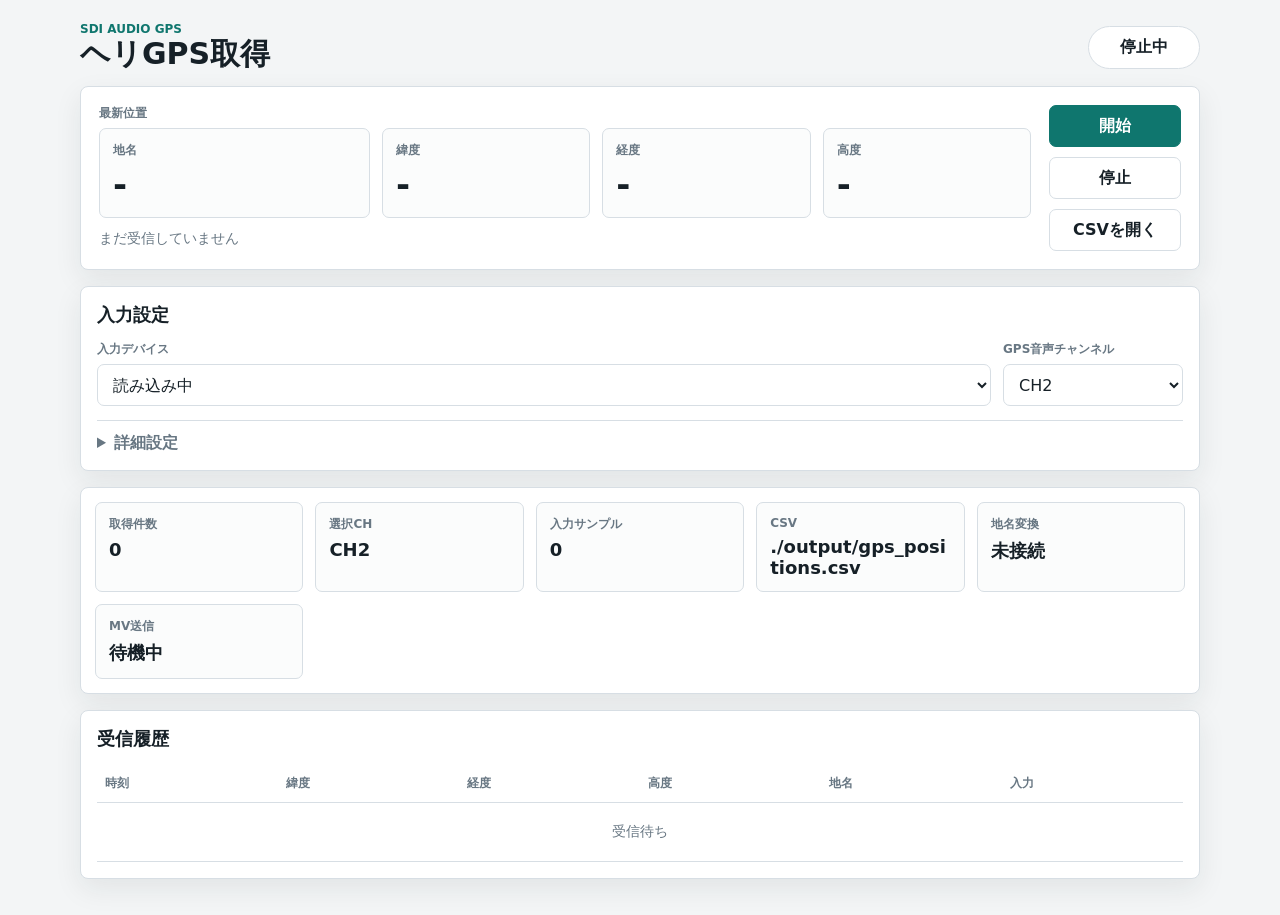
==== gps_receiver/templates/index.html @ 1331140d "Send geocoded text to multiviewer" ====
<!doctype html>
<html lang="ja">
  <head>
    <meta charset="utf-8">
    <meta name="viewport" content="width=device-width, initial-scale=1">
    <title>ヘリGPS取得</title>
    <link rel="stylesheet" href="/static/style.css">
  </head>
  <body>
    <main class="shell">
      <header class="topbar">
        <div>
          <p class="eyebrow">SDI AUDIO GPS</p>
          <h1>ヘリGPS取得</h1>
        </div>
        <div class="run-pill" id="runStatus">停止中</div>
      </header>

      <section class="hero">
        <div class="latest-main">
          <span class="label">最新位置</span>
          <div class="coord-row">
            <div class="place-cell">
              <span>地名</span>
              <strong id="latestPlace">-</strong>
            </div>
            <div>
              <span>緯度</span>
              <strong id="latestLat">-</strong>
            </div>
            <div>
              <span>経度</span>
              <strong id="latestLon">-</strong>
            </div>
            <div>
              <span>高度</span>
              <strong id="latestAlt">-</strong>
            </div>
          </div>
          <div class="latest-time" id="latestTime">まだ受信していません</div>
        </div>
        <div class="actions">
          <button id="startBtn" class="primary">開始</button>
          <button id="stopBtn">停止</button>
          <a class="button" href="/api/download">CSVを開く</a>
        </div>
      </section>

      <section class="setup">
        <div class="section-head">
          <h2>入力設定</h2>
          <span id="errorText"></span>
        </div>

        <select id="mode" class="hidden-select">
          <option value="command" selected>command</option>
        </select>

        <div class="quick-grid">
          <label class="device-field">
            <span>入力デバイス</span>
            <select id="input_device">
              <option value="">読み込み中</option>
            </select>
          </label>
          <label>
            <span>GPS音声チャンネル</span>
            <select id="gps_channel">
              <option value="1">CH1</option>
              <option value="2" selected>CH2</option>
              <option value="3">CH3</option>
              <option value="4">CH4</option>
              <option value="5">CH5</option>
              <option value="6">CH6</option>
              <option value="7">CH7</option>
              <option value="8">CH8</option>
            </select>
          </label>
        </div>

        <details class="advanced">
          <summary>詳細設定</summary>
          <div class="advanced-grid">
            <label>
              <span>入力チャンネル数</span>
              <input id="input_channels" type="number" min="1" max="16" value="2">
            </label>
            <label class="wide">
              <span>テスト用RAWディレクトリ</span>
              <input id="test_capture_dir" type="text" value="../audio_capture/20260613_132355">
            </label>
            <label class="wide">
              <span>CSV保存先</span>
              <input id="output_csv" type="text" value="./output/gps_positions.csv">
            </label>
            <label class="wide">
              <span>逆ジオコーダーURL</span>
              <input id="reverse_geocoder_url" type="text" value="">
            </label>
            <label class="wide">
              <span>自動生成された入力コマンド</span>
              <input id="input_command" type="text" value="">
            </label>
            <button id="saveBtn" type="button">設定を反映</button>
          </div>
        </details>
      </section>

      <section class="metrics">
        <div>
          <span>取得件数</span>
          <strong id="decoded">0</strong>
        </div>
        <div>
          <span>選択CH</span>
          <strong id="channel">CH2</strong>
        </div>
        <div>
          <span>入力サンプル</span>
          <strong id="samples">0</strong>
        </div>
        <div>
          <span>CSV</span>
          <strong id="csvPath">./output/gps_positions.csv</strong>
        </div>
        <div>
          <span>地名変換</span>
          <strong id="geocodeStatus">未接続</strong>
        </div>
        <div>
          <span>MV送信</span>
          <strong id="multiviewerStatus">待機中</strong>
        </div>
      </section>

      <section class="log">
        <div class="section-head">
          <h2>受信履歴</h2>
        </div>
        <div class="table-wrap">
          <table>
            <thead>
              <tr>
                <th>時刻</th>
                <th>緯度</th>
                <th>経度</th>
                <th>高度</th>
                <th>地名</th>
                <th>入力</th>
              </tr>
            </thead>
            <tbody id="rows">
              <tr class="empty-row"><td colspan="6">受信待ち</td></tr>
            </tbody>
          </table>
        </div>
      </section>
    </main>
    <script src="/static/app.js"></script>
  </body>
</html>
---- static/style.css ----
:root {
  color-scheme: light;
  --bg: #f3f5f6;
  --panel: #ffffff;
  --ink: #162027;
  --muted: #687783;
  --line: #d7dee4;
  --soft: #eef3f2;
  --accent: #0f766e;
  --accent-strong: #0b5f58;
  --danger: #b23b2c;
  --shadow: 0 10px 28px rgba(22, 32, 39, 0.08);
}

* {
  box-sizing: border-box;
}

body {
  margin: 0;
  background: var(--bg);
  color: var(--ink);
  font-family: system-ui, -apple-system, BlinkMacSystemFont, "Segoe UI", sans-serif;
}

.shell {
  width: min(1120px, calc(100% - 28px));
  margin: 22px auto 36px;
}

.topbar {
  display: flex;
  align-items: center;
  justify-content: space-between;
  gap: 16px;
  margin-bottom: 14px;
}

.eyebrow,
h1,
h2 {
  margin: 0;
}

.eyebrow {
  color: var(--accent);
  font-size: 12px;
  font-weight: 800;
  letter-spacing: 0;
}

h1 {
  font-size: 30px;
  line-height: 1.2;
}

h2 {
  font-size: 18px;
}

.run-pill {
  min-width: 112px;
  border-radius: 999px;
  border: 1px solid var(--line);
  background: var(--panel);
  padding: 10px 16px;
  text-align: center;
  font-weight: 800;
}

.run-pill.running {
  color: #fff;
  background: var(--accent);
  border-color: var(--accent);
}

.run-pill.error {
  color: #fff;
  background: var(--danger);
  border-color: var(--danger);
}

.hero,
.setup,
.metrics,
.telop,
.log {
  background: var(--panel);
  border: 1px solid var(--line);
  border-radius: 8px;
  box-shadow: var(--shadow);
  margin-bottom: 16px;
}

.hero {
  display: grid;
  grid-template-columns: minmax(0, 1fr) auto;
  gap: 18px;
  align-items: stretch;
  padding: 18px;
}

.label,
label span,
.metrics span,
.coord-row span {
  display: block;
  color: var(--muted);
  font-size: 12px;
  font-weight: 800;
  margin-bottom: 6px;
}

.coord-row {
  display: grid;
  grid-template-columns: 1.3fr repeat(3, minmax(0, 1fr));
  gap: 12px;
}

.coord-row div,
.metrics div {
  min-width: 0;
  border: 1px solid var(--line);
  border-radius: 7px;
  background: #fbfcfc;
  padding: 13px;
}

.coord-row strong {
  display: block;
  font-size: clamp(22px, 3vw, 34px);
  line-height: 1.15;
  overflow-wrap: anywhere;
}

.latest-time {
  margin-top: 12px;
  color: var(--muted);
  font-size: 14px;
}

.actions {
  display: grid;
  grid-template-columns: 132px;
  gap: 10px;
  align-content: center;
}

button,
.button,
input,
select {
  min-height: 42px;
  border-radius: 7px;
  border: 1px solid var(--line);
  background: #fff;
  color: var(--ink);
  font: inherit;
}

input,
select {
  width: 100%;
  padding: 9px 11px;
}

button,
.button {
  display: inline-flex;
  align-items: center;
  justify-content: center;
  padding: 9px 14px;
  cursor: pointer;
  text-decoration: none;
  font-weight: 800;
}

button.primary {
  color: #fff;
  background: var(--accent);
  border-color: var(--accent);
}

button.primary:hover {
  background: var(--accent-strong);
}

.setup {
  padding: 16px;
}

.section-head {
  display: flex;
  align-items: center;
  justify-content: space-between;
  gap: 12px;
  margin-bottom: 14px;
}

#errorText {
  color: var(--danger);
  font-size: 13px;
  font-weight: 700;
}

#telopError {
  color: var(--danger);
  font-size: 13px;
  font-weight: 700;
}

.hidden-select {
  position: absolute;
  width: 1px;
  height: 1px;
  opacity: 0;
  pointer-events: none;
}

.quick-grid,
.advanced-grid {
  display: grid;
  grid-template-columns: minmax(260px, 1fr) 180px;
  gap: 12px;
}

label {
  min-width: 0;
}

.wide {
  grid-column: span 1;
}

.device-field {
  grid-column: span 1;
}

.advanced {
  margin-top: 14px;
  border-top: 1px solid var(--line);
  padding-top: 12px;
}

summary {
  cursor: pointer;
  color: var(--muted);
  font-weight: 800;
}

.advanced-grid {
  margin-top: 12px;
  grid-template-columns: 160px minmax(0, 1fr) minmax(0, 1fr) 128px;
  align-items: end;
}

.advanced-grid .wide {
  grid-column: span 1;
}

.metrics {
  display: grid;
  grid-template-columns: repeat(5, minmax(0, 1fr));
  gap: 12px;
  padding: 14px;
}

.metrics strong {
  display: block;
  overflow-wrap: anywhere;
  font-size: 18px;
}

.log {
  padding: 16px;
}

.telop {
  padding: 16px;
}

.telop-grid {
  display: grid;
  grid-template-columns: repeat(5, minmax(130px, 1fr));
  gap: 12px;
}

.telop-actions {
  display: flex;
  align-items: center;
  gap: 10px;
  flex-wrap: wrap;
  margin-top: 14px;
}

#telopStatus {
  color: var(--muted);
  font-size: 13px;
  font-weight: 800;
}

.preview-grid {
  display: grid;
  grid-template-columns: repeat(2, minmax(0, 1fr));
  gap: 14px;
  margin-top: 16px;
}

.preview-title {
  color: var(--muted);
  font-size: 12px;
  font-weight: 800;
  margin-bottom: 6px;
}

.preview-stage {
  position: relative;
  overflow: hidden;
  aspect-ratio: 16 / 9;
  background: #111;
  border: 1px solid var(--line);
  border-radius: 7px;
}

.preview-stage img {
  display: block;
  width: 100%;
  height: 100%;
  object-fit: contain;
}

#telopBox {
  position: absolute;
  border: 2px dashed #ffd166;
  background: rgba(255, 209, 102, 0.08);
  box-shadow: 0 0 0 1px rgba(0, 0, 0, 0.35);
  cursor: move;
}

#telopBox::after {
  content: "";
  position: absolute;
  width: 12px;
  height: 12px;
  right: -7px;
  bottom: -7px;
  border-radius: 50%;
  background: #ffd166;
  border: 2px solid #fff;
}

.table-wrap {
  overflow-x: auto;
}

table {
  width: 100%;
  border-collapse: collapse;
  min-width: 720px;
}

th,
td {
  border-bottom: 1px solid var(--line);
  padding: 10px 8px;
  text-align: left;
  vertical-align: top;
  font-size: 14px;
}

th {
  color: var(--muted);
  font-size: 12px;
}

.empty-row td {
  color: var(--muted);
  text-align: center;
  padding: 20px 8px;
}

@media (max-width: 820px) {
  .shell {
    width: min(100% - 20px, 1120px);
    margin-top: 12px;
  }

  .topbar,
  .hero {
    display: block;
  }

  .run-pill {
    margin-top: 12px;
  }

  .actions {
    grid-template-columns: repeat(3, minmax(0, 1fr));
    margin-top: 14px;
  }

  .coord-row,
  .metrics,
  .quick-grid,
  .advanced-grid,
  .telop-grid,
  .preview-grid {
    grid-template-columns: 1fr;
  }

}
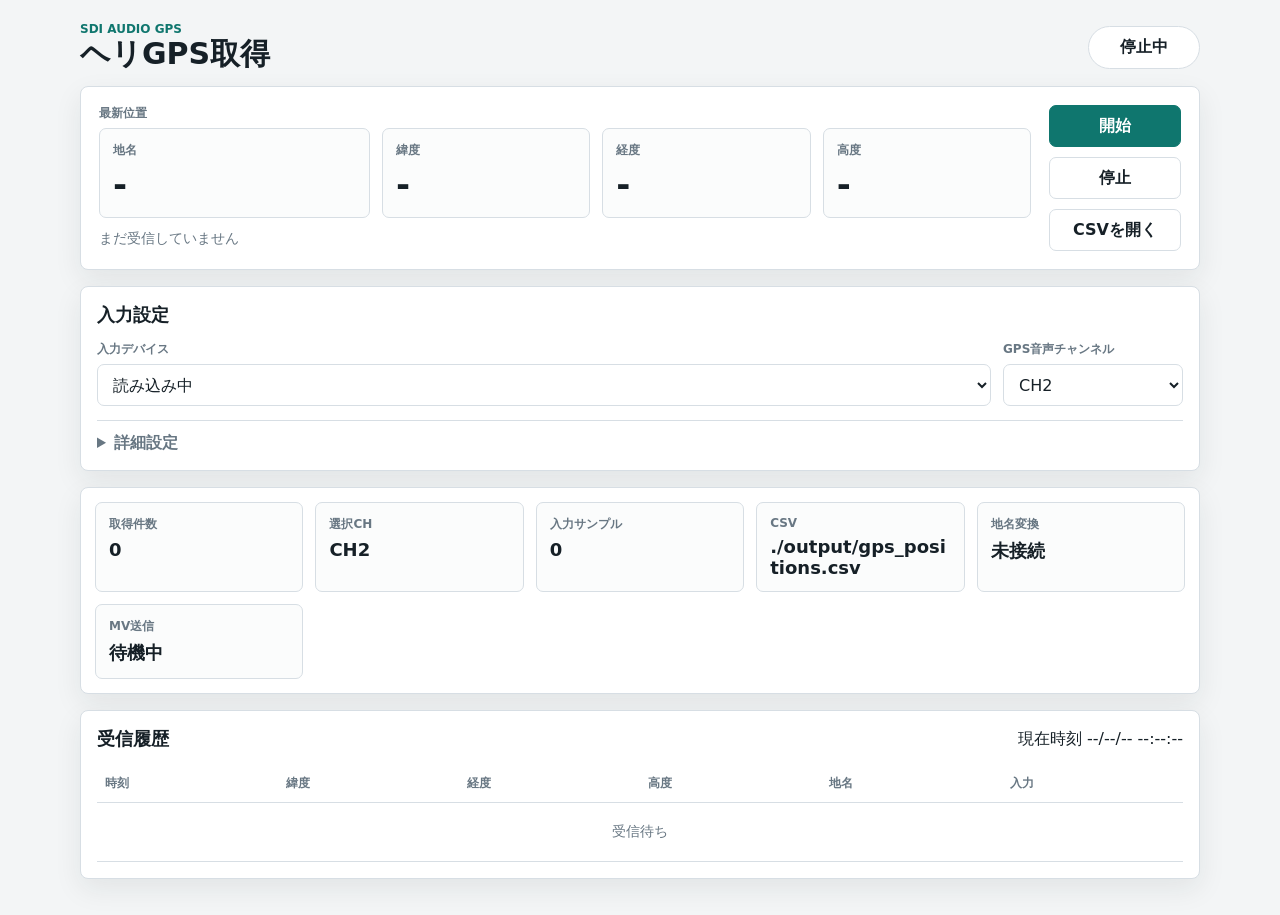
==== commit bc7f3f1c: "Update 2026-06-30 01:02:45" ====
--- a/gps_receiver/templates/index.html
+++ b/gps_receiver/templates/index.html
@@ -136,6 +136,7 @@
       <section class="log">
         <div class="section-head">
           <h2>受信履歴</h2>
+          <div class="current-clock" id="currentClock">現在時刻 --/--/-- --:--:--</div>
         </div>
         <div class="table-wrap">
           <table>
@@ -156,6 +157,6 @@
         </div>
       </section>
     </main>
-    <script src="/static/app.js"></script>
+    <script src="/static/app.js?v=20260623-clock"></script>
   </body>
 </html>
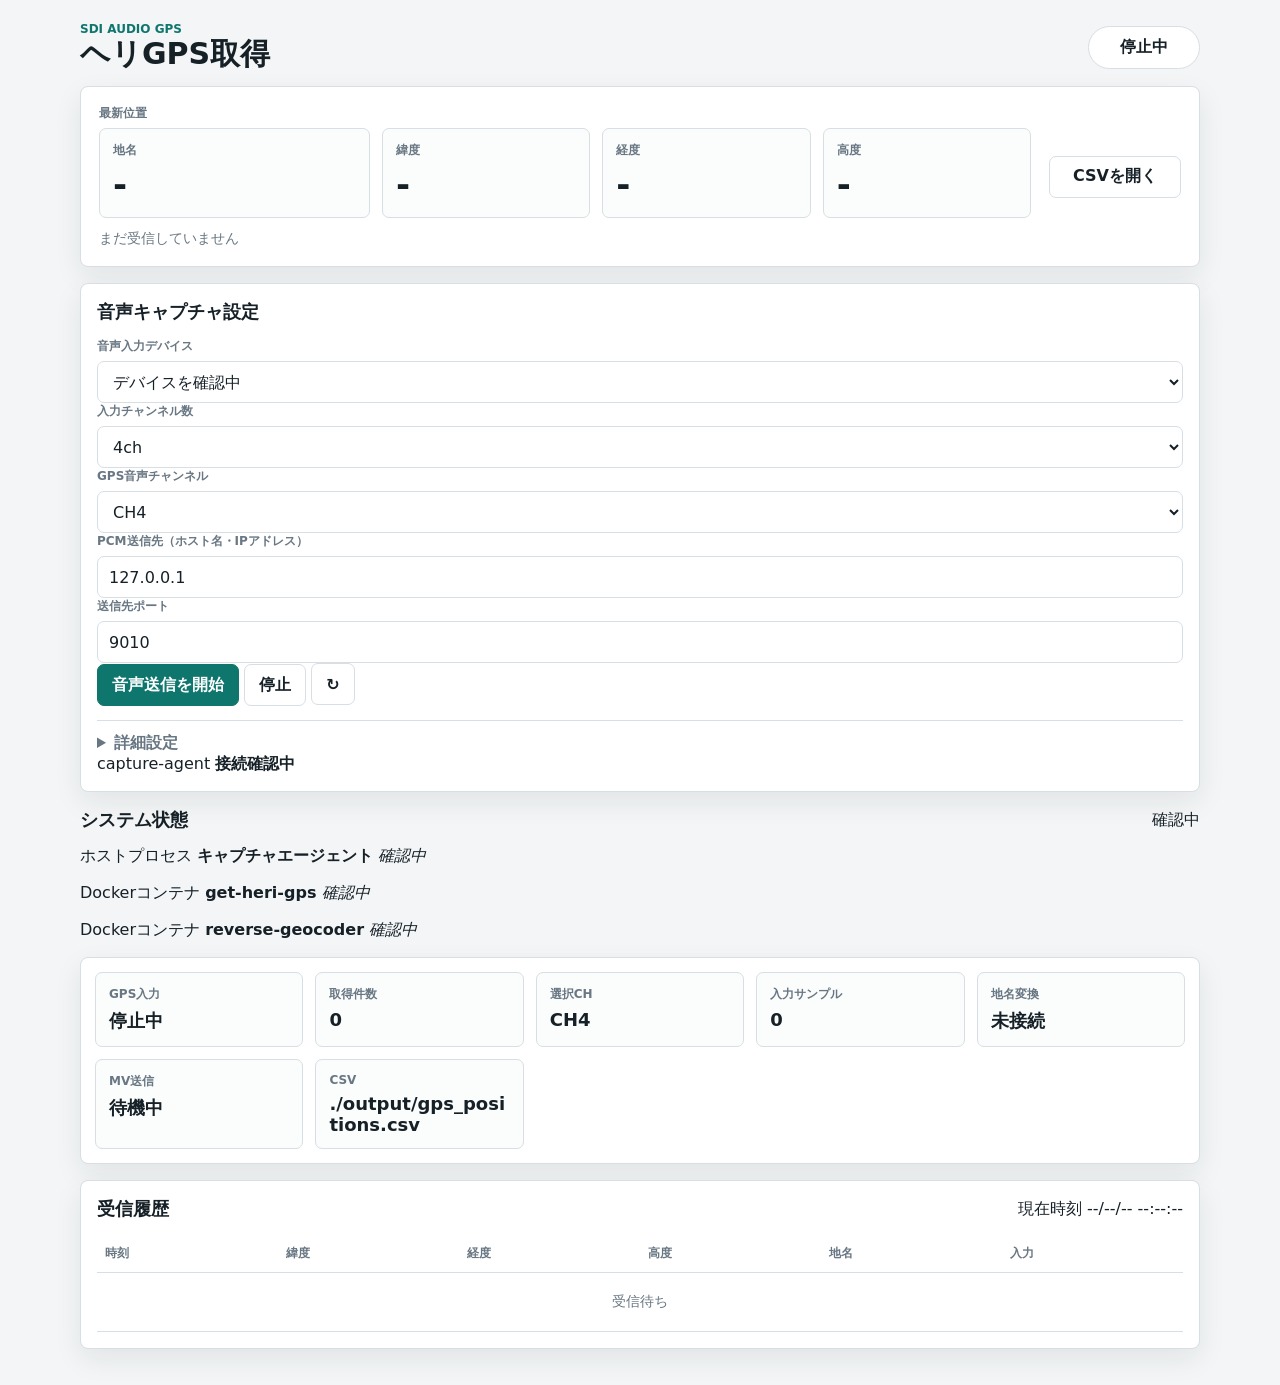
==== commit 085d8f68: "Update 2026-07-01 15:38:56" ====
--- a/gps_receiver/templates/index.html
+++ b/gps_receiver/templates/index.html
@@ -40,96 +40,138 @@
           <div class="latest-time" id="latestTime">まだ受信していません</div>
         </div>
         <div class="actions">
-          <button id="startBtn" class="primary">開始</button>
-          <button id="stopBtn">停止</button>
           <a class="button" href="/api/download">CSVを開く</a>
         </div>
       </section>
 
       <section class="setup">
         <div class="section-head">
-          <h2>入力設定</h2>
+          <h2>音声キャプチャ設定</h2>
           <span id="errorText"></span>
         </div>
 
-        <select id="mode" class="hidden-select">
-          <option value="command" selected>command</option>
-        </select>
-
-        <div class="quick-grid">
-          <label class="device-field">
-            <span>入力デバイス</span>
-            <select id="input_device">
-              <option value="">読み込み中</option>
+        <div class="capture-grid">
+          <label class="device-control">
+            <span>音声入力デバイス</span>
+            <select id="agentDevice">
+              <option value="">デバイスを確認中</option>
             </select>
           </label>
           <label>
+            <span>入力チャンネル数</span>
+            <select id="agentChannels">
+              <option value="1">1ch</option>
+              <option value="2">2ch</option>
+              <option value="4" selected>4ch</option>
+              <option value="8">8ch</option>
+              <option value="16">16ch</option>
+            </select>
+          </label>
+          <label>
             <span>GPS音声チャンネル</span>
-            <select id="gps_channel">
+            <select id="agentGpsChannel">
               <option value="1">CH1</option>
-              <option value="2" selected>CH2</option>
+              <option value="2">CH2</option>
               <option value="3">CH3</option>
-              <option value="4">CH4</option>
-              <option value="5">CH5</option>
-              <option value="6">CH6</option>
-              <option value="7">CH7</option>
-              <option value="8">CH8</option>
+              <option value="4" selected>CH4</option>
             </select>
           </label>
+        </div>
+
+        <div class="destination-grid">
+          <label>
+            <span>PCM送信先（ホスト名・IPアドレス）</span>
+            <input id="agentReceiverHost" type="text" value="127.0.0.1" placeholder="例: 192.168.11.67">
+          </label>
+          <label>
+            <span>送信先ポート</span>
+            <input id="agentReceiverPort" type="number" min="1" max="65535" value="9010">
+          </label>
+          <div class="capture-actions">
+            <button id="agentStartBtn" class="primary" type="button">音声送信を開始</button>
+            <button id="agentStopBtn" type="button">停止</button>
+            <button id="agentRefreshBtn" class="icon-button" type="button" title="デバイス一覧を更新" aria-label="デバイス一覧を更新">↻</button>
+          </div>
         </div>
 
         <details class="advanced">
           <summary>詳細設定</summary>
-          <div class="advanced-grid">
+          <div class="agent-advanced-grid">
             <label>
-              <span>入力チャンネル数</span>
-              <input id="input_channels" type="number" min="1" max="16" value="2">
+              <span>サンプリング周波数</span>
+              <input id="agentSampleRate" type="number" value="48000">
             </label>
-            <label class="wide">
-              <span>テスト用RAWディレクトリ</span>
-              <input id="test_capture_dir" type="text" value="../audio_capture/20260613_132355">
-            </label>
-            <label class="wide">
-              <span>CSV保存先</span>
-              <input id="output_csv" type="text" value="./output/gps_positions.csv">
-            </label>
-            <label class="wide">
-              <span>逆ジオコーダーURL</span>
-              <input id="reverse_geocoder_url" type="text" value="">
-            </label>
-            <label class="wide">
-              <span>自動生成された入力コマンド</span>
-              <input id="input_command" type="text" value="">
-            </label>
-            <button id="saveBtn" type="button">設定を反映</button>
+            <button id="agentSaveBtn" type="button">設定を保存</button>
           </div>
         </details>
+        <div class="agent-state">
+          <span>capture-agent</span>
+          <strong id="agentStatus">接続確認中</strong>
+          <span id="agentLog"></span>
+        </div>
+      </section>
+
+      <section class="system-status">
+        <div class="section-head">
+          <h2>システム状態</h2>
+          <span id="systemCheckedAt">確認中</span>
+        </div>
+        <div class="service-grid">
+          <div class="service-card">
+            <div class="service-card-head">
+              <span>ホストプロセス</span>
+              <strong>キャプチャエージェント</strong>
+              <em id="captureServiceStatus">確認中</em>
+            </div>
+            <dl id="captureServiceDetails"></dl>
+          </div>
+          <div class="service-card">
+            <div class="service-card-head">
+              <span>Dockerコンテナ</span>
+              <strong>get-heri-gps</strong>
+              <em id="receiverServiceStatus">確認中</em>
+            </div>
+            <dl id="receiverServiceDetails"></dl>
+          </div>
+          <div class="service-card">
+            <div class="service-card-head">
+              <span>Dockerコンテナ</span>
+              <strong>reverse-geocoder</strong>
+              <em id="geocoderServiceStatus">確認中</em>
+            </div>
+            <dl id="geocoderServiceDetails"></dl>
+          </div>
+        </div>
       </section>
 
       <section class="metrics">
+        <div>
+          <span>GPS入力</span>
+          <strong id="inputStatus">停止中</strong>
+        </div>
         <div>
           <span>取得件数</span>
           <strong id="decoded">0</strong>
         </div>
         <div>
           <span>選択CH</span>
-          <strong id="channel">CH2</strong>
+          <strong id="channel">CH4</strong>
         </div>
         <div>
           <span>入力サンプル</span>
           <strong id="samples">0</strong>
         </div>
         <div>
+          <span>地名変換</span>
+          <strong id="geocodeStatus">未接続</strong>
+        </div>
+        <div>
+          <span>MV送信</span>
+          <strong id="multiviewerStatus">待機中</strong>
+        </div>
+        <div>
           <span>CSV</span>
           <strong id="csvPath">./output/gps_positions.csv</strong>
-        </div>
-        <div>
-          <span>地名変換</span>
-          <strong id="geocodeStatus">未接続</strong>
-        </div>
-        <div>
-          <span>MV送信</span>
-          <strong id="multiviewerStatus">待機中</strong>
         </div>
       </section>
 
@@ -157,6 +199,6 @@
         </div>
       </section>
     </main>
-    <script src="/static/app.js?v=20260623-clock"></script>
+    <script src="/static/app.js?v=20260701-system-status-v3"></script>
   </body>
 </html>
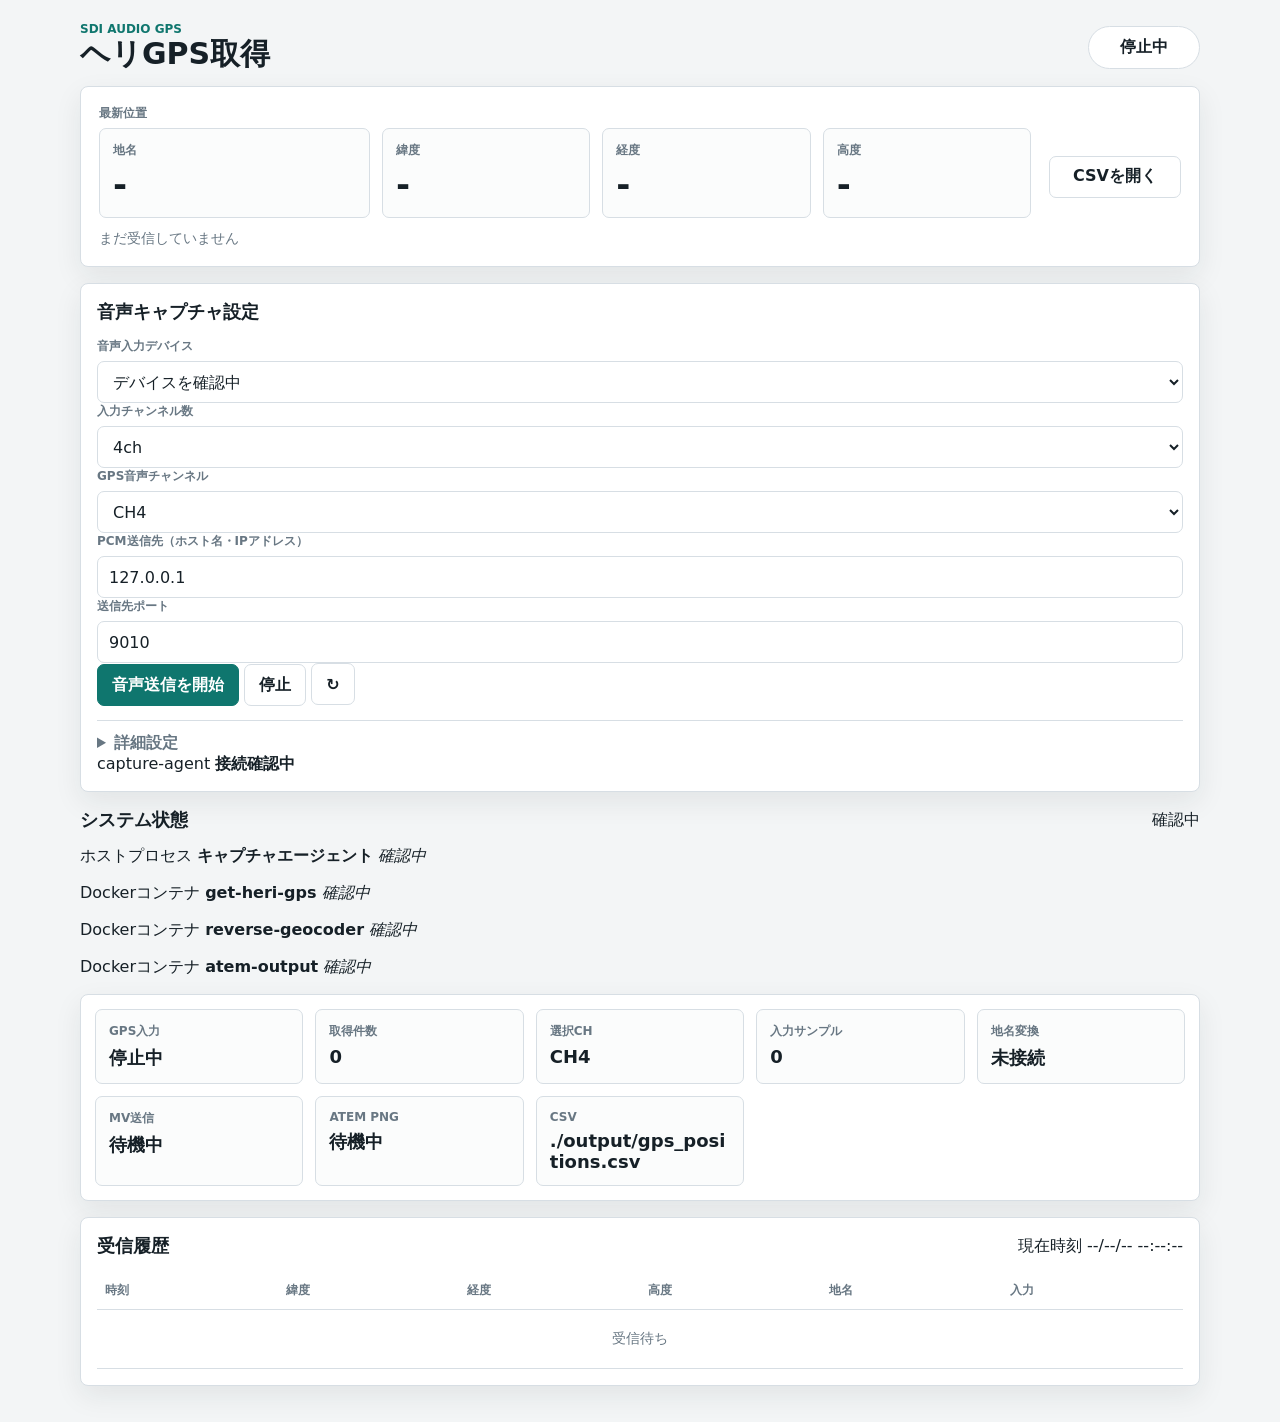
==== commit 40bfa0f8: "Update 2026-07-17 11:27:59" ====
--- a/gps_receiver/templates/index.html
+++ b/gps_receiver/templates/index.html
@@ -141,6 +141,14 @@
             </div>
             <dl id="geocoderServiceDetails"></dl>
           </div>
+          <div class="service-card">
+            <div class="service-card-head">
+              <span>Dockerコンテナ</span>
+              <strong>atem-output</strong>
+              <em id="atemServiceStatus">確認中</em>
+            </div>
+            <dl id="atemServiceDetails"></dl>
+          </div>
         </div>
       </section>
 
@@ -168,6 +176,10 @@
         <div>
           <span>MV送信</span>
           <strong id="multiviewerStatus">待機中</strong>
+        </div>
+        <div>
+          <span>ATEM PNG</span>
+          <strong id="atemStatus">待機中</strong>
         </div>
         <div>
           <span>CSV</span>
@@ -199,6 +211,6 @@
         </div>
       </section>
     </main>
-    <script src="/static/app.js?v=20260701-system-status-v3"></script>
+    <script src="/static/app.js?v=20260716-atem-output-v1"></script>
   </body>
 </html>
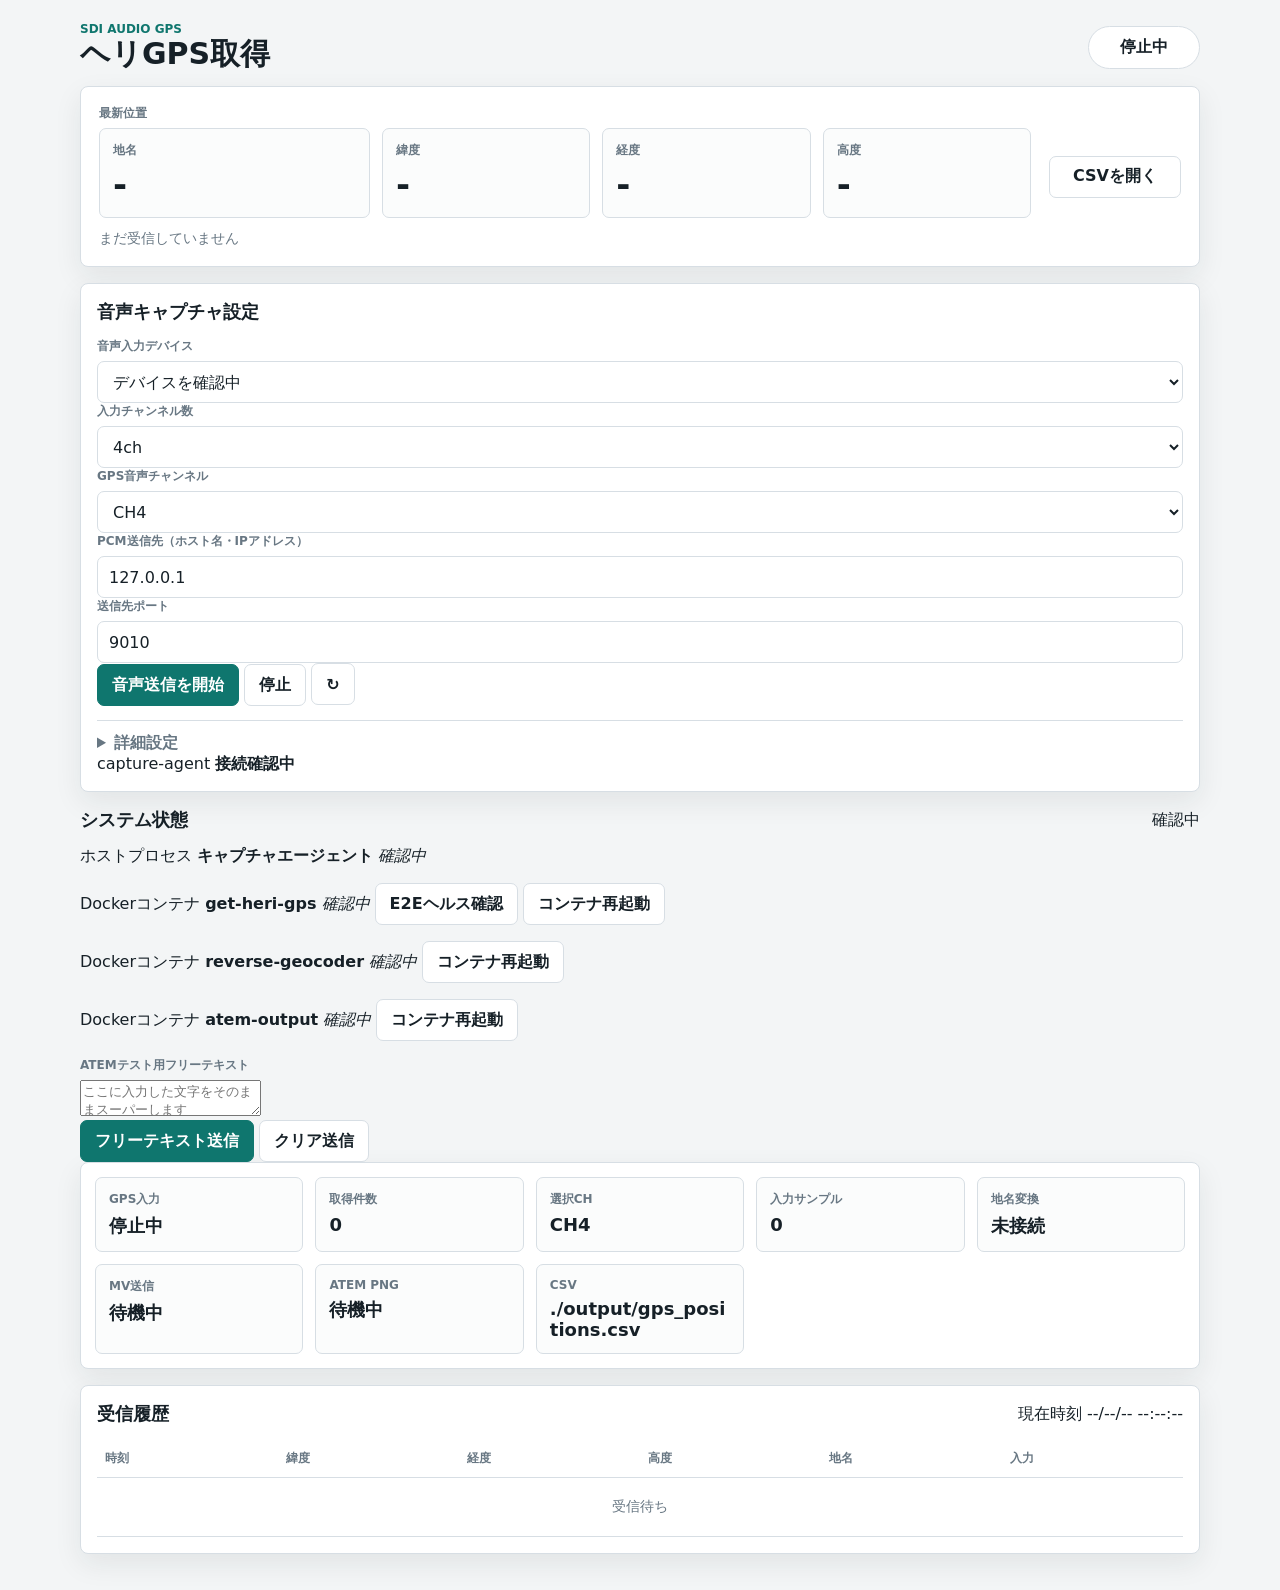
==== commit fae169ab: "Update 2026-08-22 20:36:06" ====
--- a/gps_receiver/templates/index.html
+++ b/gps_receiver/templates/index.html
@@ -130,6 +130,10 @@
               <span>Dockerコンテナ</span>
               <strong>get-heri-gps</strong>
               <em id="receiverServiceStatus">確認中</em>
+              <button id="e2eHealthBtn" class="small-action" type="button">E2Eヘルス確認</button>
+              <small id="e2eHealthStatus"></small>
+              <button class="danger small-action container-restart-btn" type="button" data-container="get-heri-gps">コンテナ再起動</button>
+              <small id="restartStatus-get-heri-gps"></small>
             </div>
             <dl id="receiverServiceDetails"></dl>
           </div>
@@ -138,6 +142,8 @@
               <span>Dockerコンテナ</span>
               <strong>reverse-geocoder</strong>
               <em id="geocoderServiceStatus">確認中</em>
+              <button class="danger small-action container-restart-btn" type="button" data-container="reverse-geocoder">コンテナ再起動</button>
+              <small id="restartStatus-reverse-geocoder"></small>
             </div>
             <dl id="geocoderServiceDetails"></dl>
           </div>
@@ -146,8 +152,23 @@
               <span>Dockerコンテナ</span>
               <strong>atem-output</strong>
               <em id="atemServiceStatus">確認中</em>
-            </div>
-            <dl id="atemServiceDetails"></dl>
+              <button class="danger small-action container-restart-btn" type="button" data-container="atem-output">コンテナ再起動</button>
+              <small id="restartStatus-atem-output"></small>
+            </div>
+            <div class="service-body">
+              <dl id="atemServiceDetails"></dl>
+              <div class="atem-free-text">
+                <label>
+                  <span>ATEMテスト用フリーテキスト</span>
+                  <textarea id="atemFreeTextInput" rows="2" placeholder="ここに入力した文字をそのままスーパーします"></textarea>
+                </label>
+                <div class="inline-actions">
+                  <button id="atemFreeTextSendBtn" class="primary" type="button">フリーテキスト送信</button>
+                  <button id="atemFreeTextClearBtn" type="button">クリア送信</button>
+                </div>
+                <small id="atemFreeTextStatus"></small>
+              </div>
+            </div>
           </div>
         </div>
       </section>
@@ -211,6 +232,6 @@
         </div>
       </section>
     </main>
-    <script src="/static/app.js?v=20260716-atem-output-v1"></script>
+    <script src="/static/app.js?v=20260821-atem-free-text-v1"></script>
   </body>
 </html>
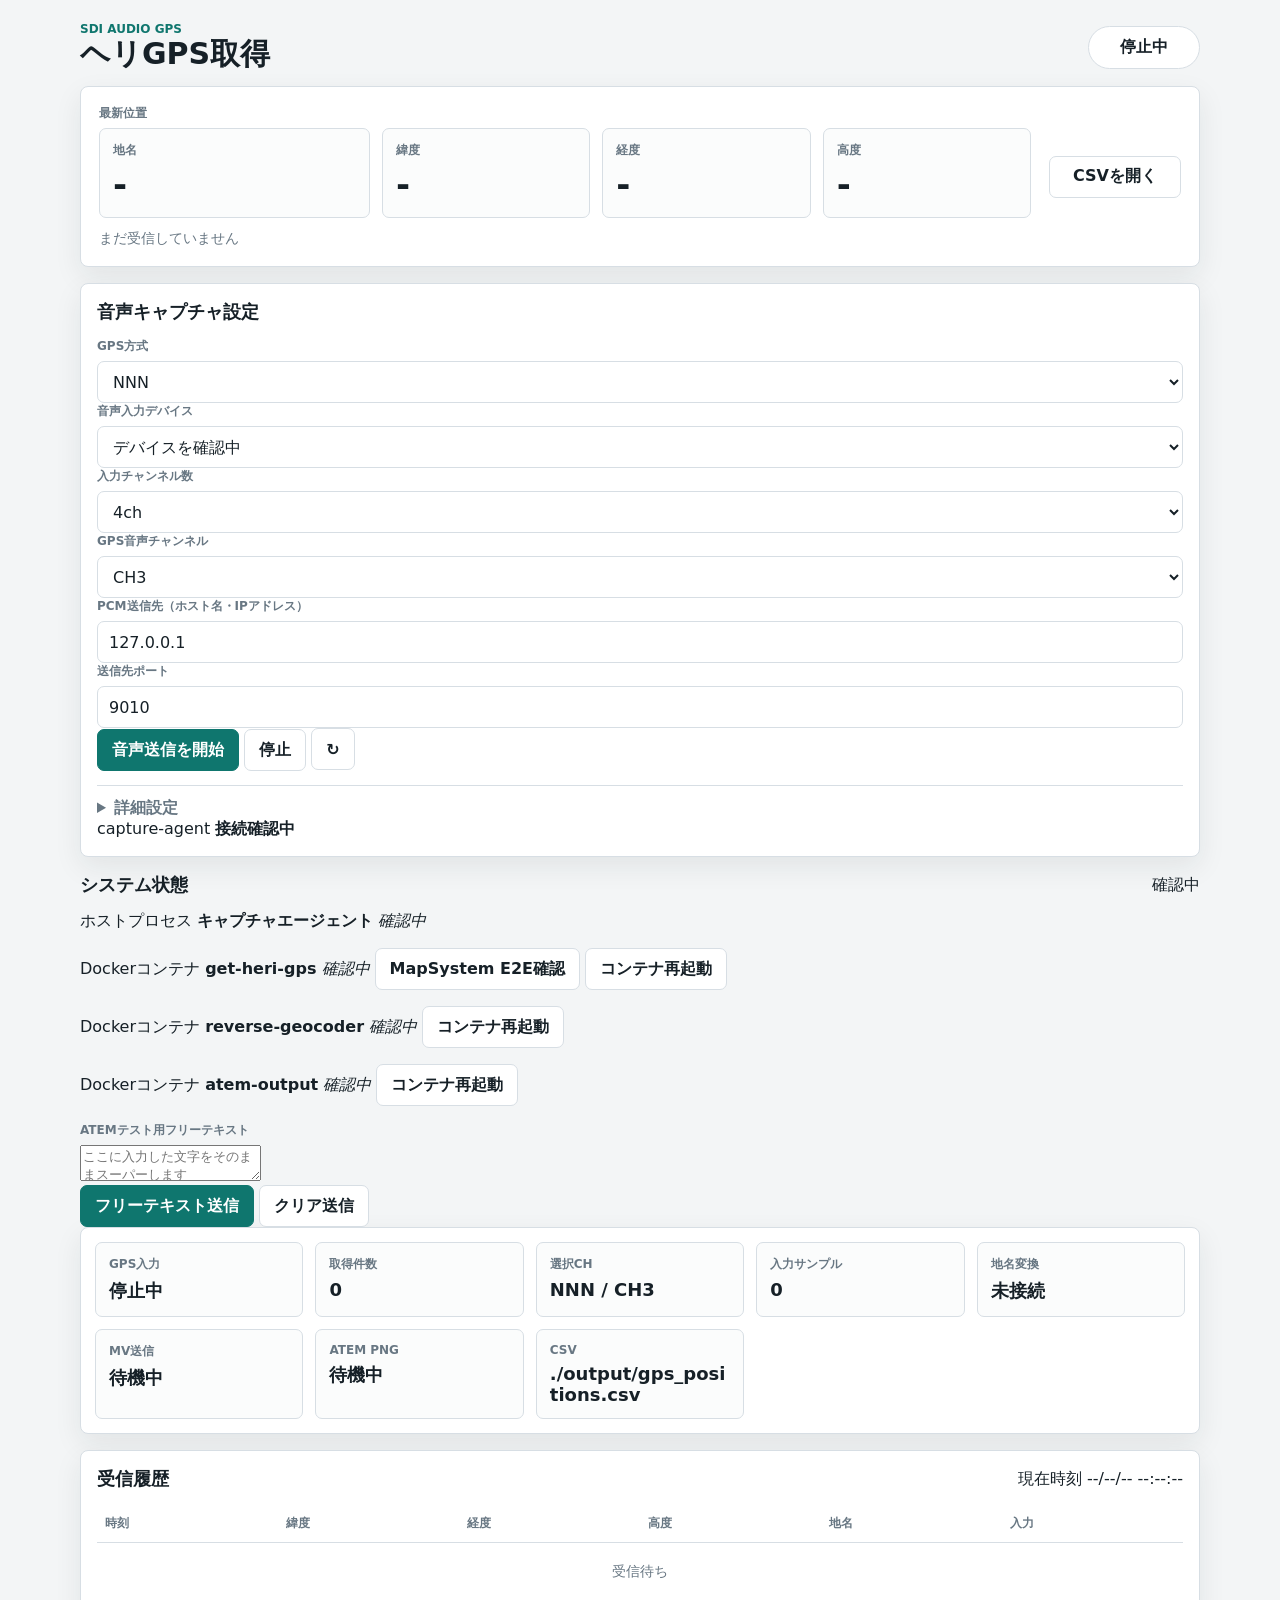
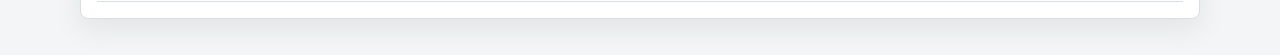
==== commit ba779812: "A3対応" ====
--- a/gps_receiver/templates/index.html
+++ b/gps_receiver/templates/index.html
@@ -51,6 +51,13 @@
         </div>
 
         <div class="capture-grid">
+          <label>
+            <span>GPS方式</span>
+            <select id="agentTelemetryFormat">
+              <option value="nnn" selected>NNN</option>
+              <option value="mapsystem">MapSystem</option>
+            </select>
+          </label>
           <label class="device-control">
             <span>音声入力デバイス</span>
             <select id="agentDevice">
@@ -72,8 +79,8 @@
             <select id="agentGpsChannel">
               <option value="1">CH1</option>
               <option value="2">CH2</option>
-              <option value="3">CH3</option>
-              <option value="4" selected>CH4</option>
+              <option value="3" selected>CH3</option>
+              <option value="4">CH4</option>
             </select>
           </label>
         </div>
@@ -130,7 +137,7 @@
               <span>Dockerコンテナ</span>
               <strong>get-heri-gps</strong>
               <em id="receiverServiceStatus">確認中</em>
-              <button id="e2eHealthBtn" class="small-action" type="button">E2Eヘルス確認</button>
+              <button id="e2eHealthBtn" class="small-action" type="button">MapSystem E2E確認</button>
               <small id="e2eHealthStatus"></small>
               <button class="danger small-action container-restart-btn" type="button" data-container="get-heri-gps">コンテナ再起動</button>
               <small id="restartStatus-get-heri-gps"></small>
@@ -184,7 +191,7 @@
         </div>
         <div>
           <span>選択CH</span>
-          <strong id="channel">CH4</strong>
+          <strong id="channel">NNN / CH3</strong>
         </div>
         <div>
           <span>入力サンプル</span>
@@ -232,6 +239,6 @@
         </div>
       </section>
     </main>
-    <script src="/static/app.js?v=20260821-atem-free-text-v1"></script>
+    <script src="/static/app.js?v=20260910-nnn-v1"></script>
   </body>
 </html>
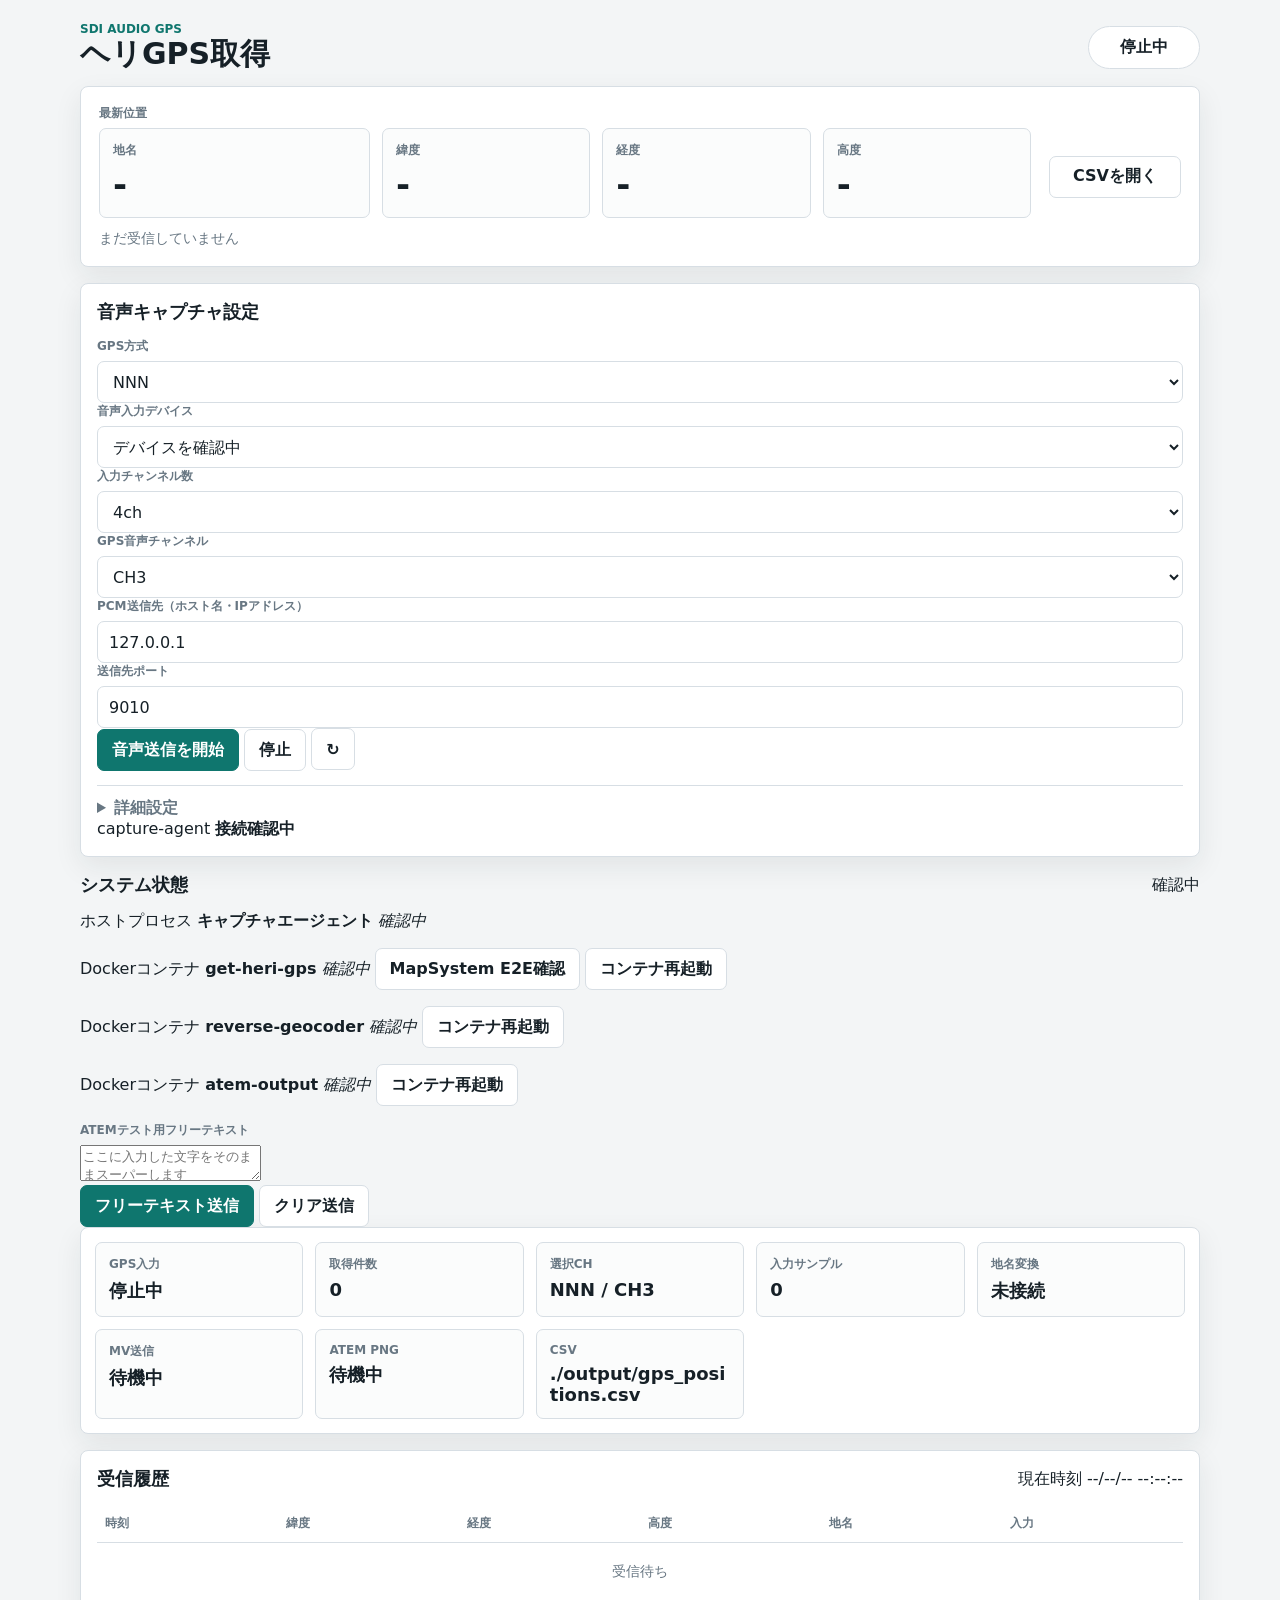
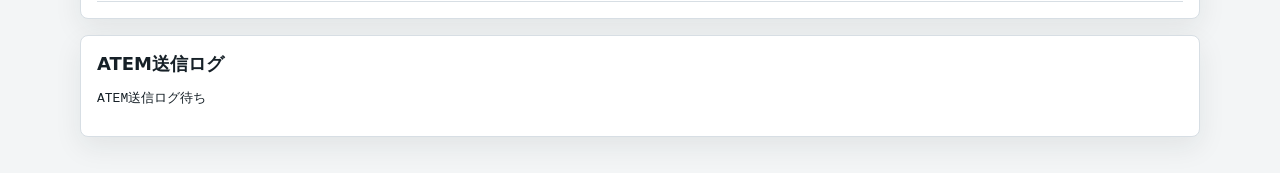
==== commit 1d5799d7: "海岸対応 Signed-off-by: mmmaxF <shogo.nakajima@ytv.co.jp>" ====
--- a/gps_receiver/templates/index.html
+++ b/gps_receiver/templates/index.html
@@ -238,7 +238,11 @@
           </table>
         </div>
       </section>
+      <section class="log">
+        <h2>ATEM送信ログ</h2>
+        <pre id="atemLog" style="white-space: pre-wrap; overflow-wrap: anywhere; max-height: 24rem; overflow: auto;">ATEM送信ログ待ち</pre>
+      </section>
     </main>
-    <script src="/static/app.js?v=20260910-nnn-v1"></script>
+    <script src="/static/app.js?v=20260918-atem-log-v1"></script>
   </body>
 </html>
